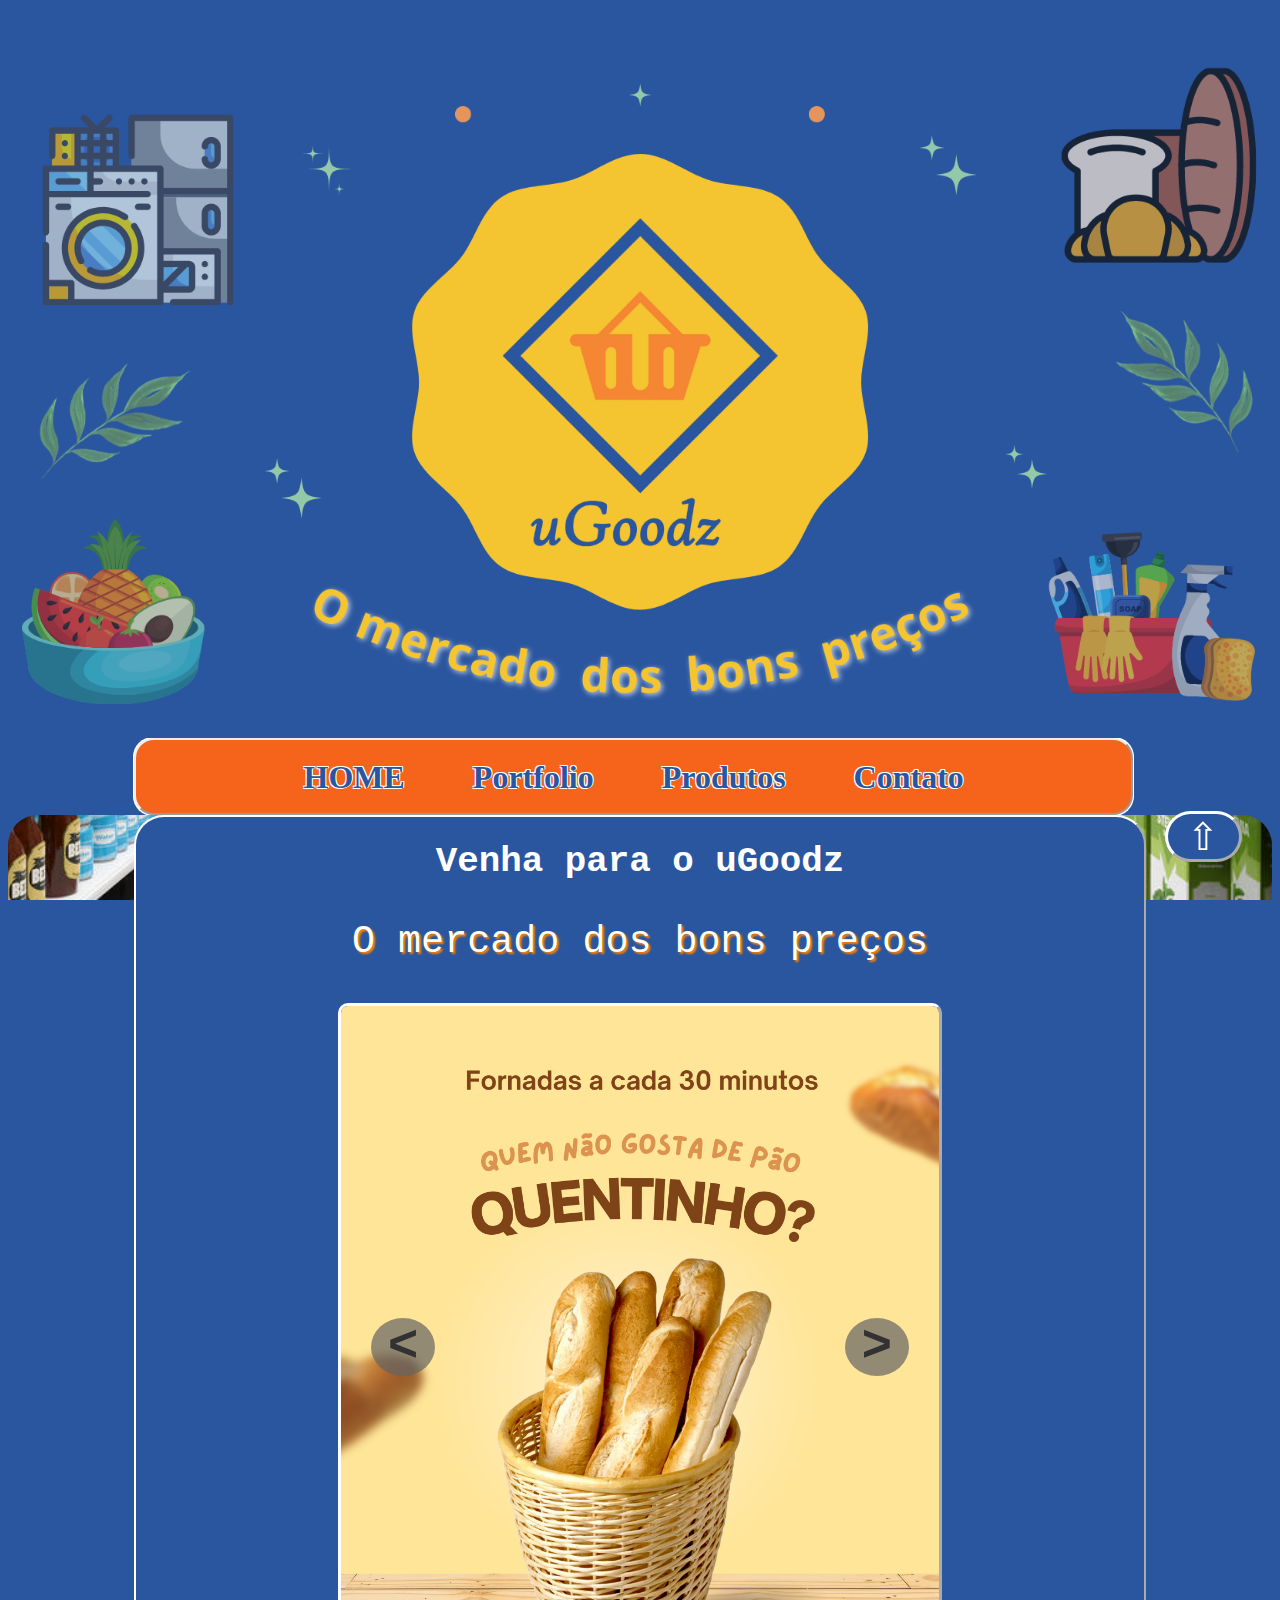
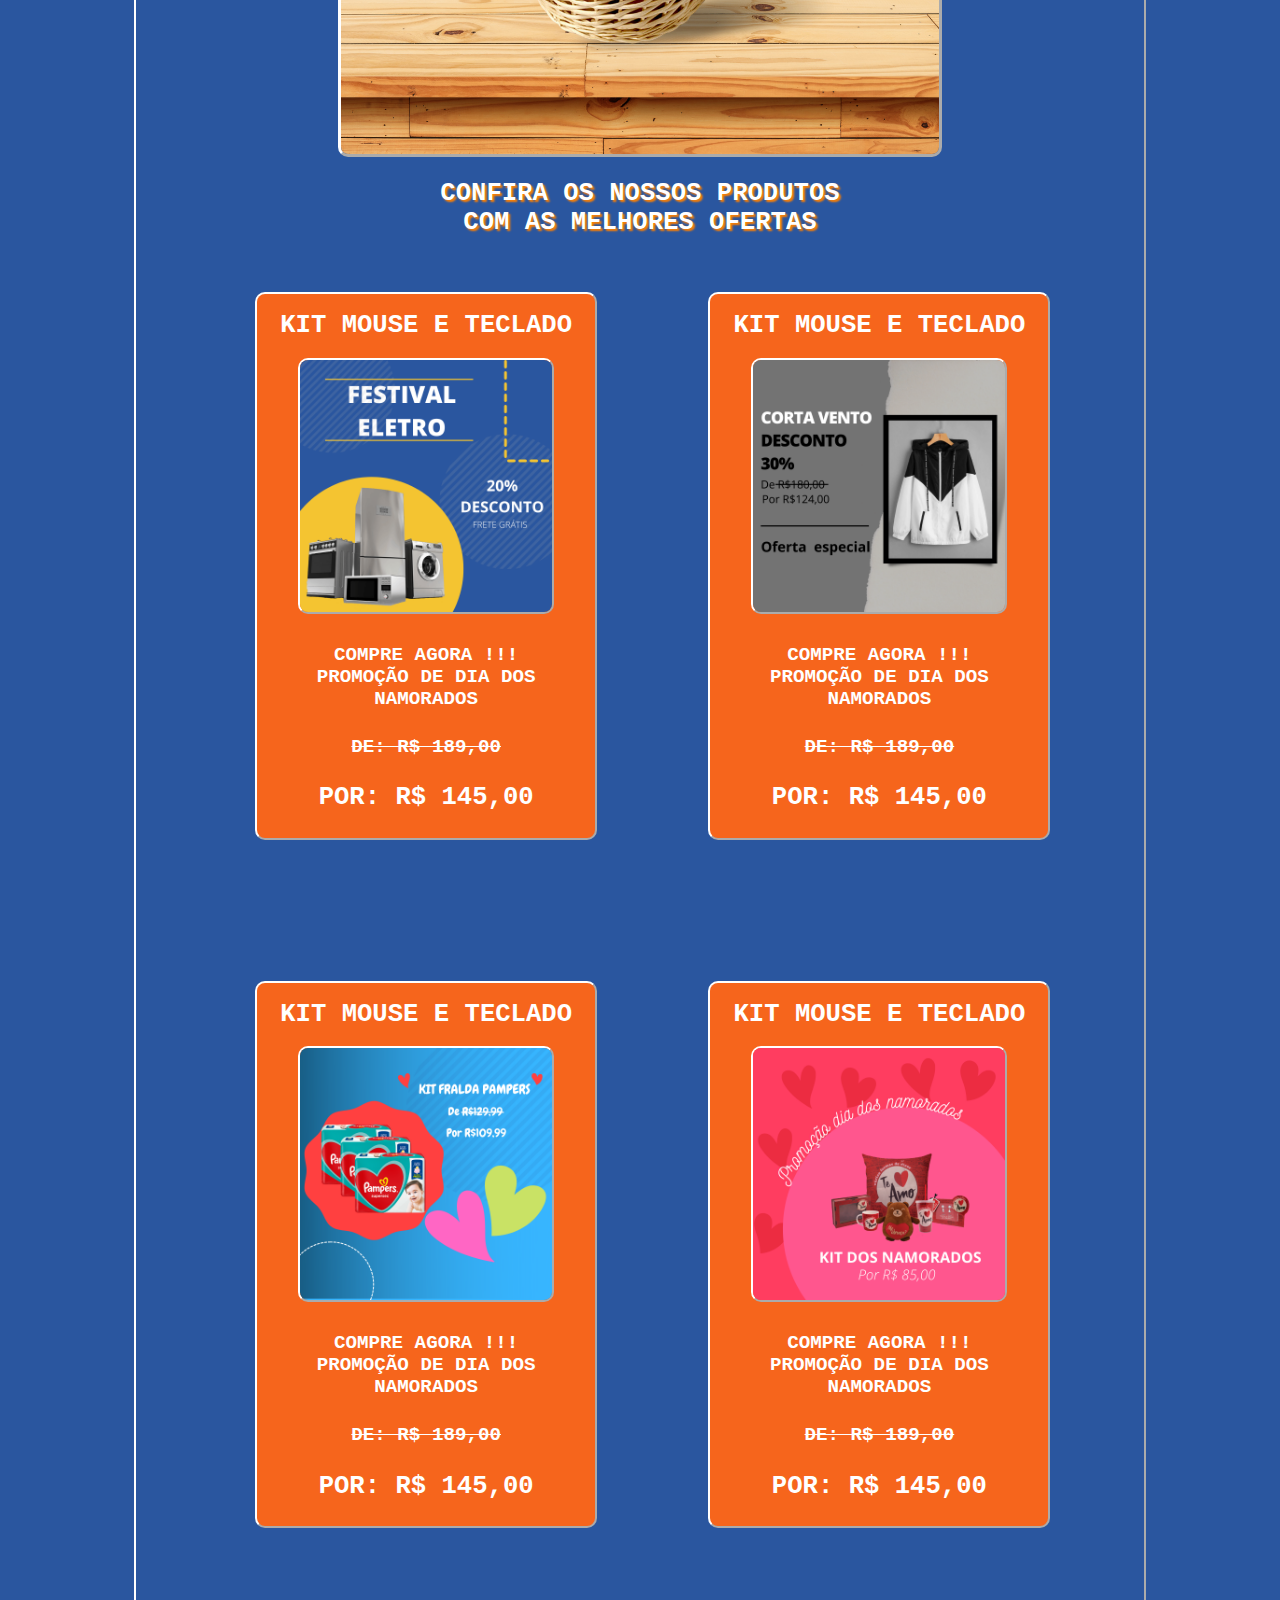
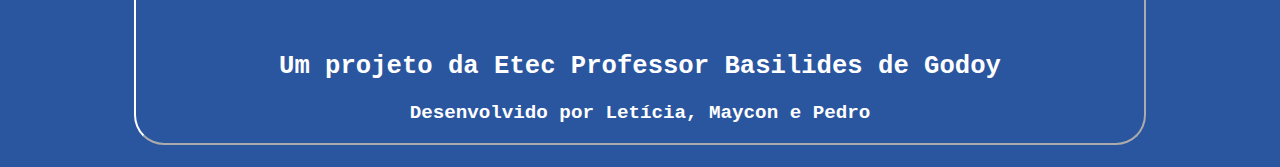
==== index.html @ 585c4851 "Add files via upload" ====
<!doctype HTML>
<html lang="pt-br">
	<head>
		<meta charset="utf-8"/>
		<meta name="author" content="Maycon"/>
		<meta name="viewport" content="width=device-width,height=device-height, initial-scale=1"/>
		<title>uGoodz</title>
		<link rel="stylesheet" type="text/css" href="Estilo.css">
		<link rel="shortcut icon" href="uGoodz Logo.png" type="image/x-icon">
		<script language="JavaScript">

			function abreMenu() 
			{
			  document.getElementById("menu-lateral").style.width = "30%";
			  document.getElementById("menu-lateral").style.border = "3px outset #ffffff";
			  document.getElementById("faixa").style.visibility = "hidden";
              document.getElementById("conteudo").style.opacity = "0.3";
              document.getElementById("fundo_site").style.opacity = "0.3";
              document.getElementById("menu-lateral").style.zIndex = "1";
              document.getElementById("botao").style.zIndex = "1";
			}
			
			function fechaMenu()
			{
			  document.getElementById("menu-lateral").style.width = "0%";
			  document.getElementById("menu-lateral").style.border = "";
			  document.getElementById("faixa").style.visibility = "visible";
              document.getElementById("conteudo").style.opacity = "1";
              document.getElementById("fundo_site").style.opacity = "1";
			}
		</script>
	</head>
	
	<body>
        <header>
            <span id="inicio">inicio</span>
            <img id="fundo_site" src="Fundo Site.png">
			<nav id="menu">
				<ul>
					<li><a href="index.html"><h5 id="home">HOME</h5></a></li>
					<li><a href="portfolio.html"><h5>Portfolio</h5></a></li>
                    <li><a href="produtos.html"><h5>Produtos</h5></a></li>
					<li><a href="contato.html"><h5>Contato</h5></a></li>
				</ul>
			</nav>
            <aside id="menu-lateral">
                <ul>
                    <li><a onclick="fechaMenu()" id="home" href="index.html">HOME</a></li><br/>
                    <li><a onclick="fechaMenu()" href="portfolio.html">Portfolio</a></li><br/>
                    <li><a onclick="fechaMenu()" href="produtos.html">Produtos</a></li><br/>
                    <li><a onclick="fechaMenu()" href="contato.html">Contato</a></li><br/>
                    <li><a href="javascript:void(0)" class="closebtn" onClick="fechaMenu()">&larr;</a></li>
                </ul>
            </aside>
		</header>
        <script language="JavaScript">
            var contador = 1;
            var tempo=5000;
            setInterval("Exibindo()",tempo);
          
            function Exibindo() 
            {
                if (contador==1)
                    {			
                        document.getElementById("conteudo").style.backgroundImage="url('Fundo1.jpg')";
                        contador++;
                    }
                else if (contador==2)
                    {
                        document.getElementById("conteudo").style.backgroundImage="url('Fundo2.jpg')";
                        contador++;
                    }
                else if (contador==3)
                    {
                        document.getElementById("conteudo").style.backgroundImage="url('Fundo3.jpg')";
                        contador=1;
                    }
            }

            var num = 1;
            var img1="Propaganda1.png";
            var img2="Propaganda2.png";
            var img3="Propaganda3.png";
            timer=7000;
            var chama=setInterval("Loop()",timer);
            
            function Loop()
            {
                document.images["slide"].src=eval("img"+num);
                
                if (num<3)
                num++;
                else
                num=1;
            }
            
            function Anterior()
            {
                
                if (num == 3)
                num=2;
                else if (num == 2)
                num=1;
                else
                num=3;
                    
                document.images["slide"].src=eval("img"+num);
                
                clearInterval(chama);
                chama=setInterval("Exibindo()",tempo);
            }
            
            function Proximo()
            {
                
                document.images["slide"].src=eval("img"+num);
                
                if (num<3)
                num++;
                else
                num=1;
                
                clearInterval(chama);
                chama=setInterval("Exibindo()",timer);
            }
        </script>
		
        <div id="conteudo" >
            <section id="meio">
                <article id="Propaganda">
                    <h1>Venha para o uGoodz</h1>
                    <p id="subtitulo">O mercado dos bons preços</p>
                    <img name="slide" id="slide" src="Propaganda1.png"/>
                    <p class="ante" onClick="Anterior()">&#60;</p>
	                <p class="prox" onClick="Proximo()">&#62;</p>
                </article>
                <article id="Promoção">
                    <h1 id="subtitulo">Confira os nossos produtos <br> com as melhores ofertas</h1>
                    <ul>
                        <li>
                            <section class="invisivel">
                                <h1>Kit Mouse e Teclado</h1>
                                <img src="Promoção1.png"/>
                                <h4>Compre agora !!!<br>Promoção de Dia dos Namorados</h4>
                                <h6>de: R$ 189,00</h6>
                                <h5>por: R$ 145,00</h5>
                            </section>
                        </li>
                        <li>
                            <section class="invisivel">
                                <h1>Kit Mouse e Teclado</h1>
                                <img src="Promoção2.png"/>
                                <h4>Compre agora !!!<br>Promoção de Dia dos Namorados</h4>
                                <h6>de: R$ 189,00</h6>
                                <h5>por: R$ 145,00</h5>
                            </section>
                        </li>
                    </ul>
                    <ul>
                        <li>
                            <section class="invisivel">
                                <h1>Kit Mouse e Teclado</h1>
                                <img src="Promoção3.png"/>
                                <h4>Compre agora !!!<br>Promoção de Dia dos Namorados</h4>
                                <h6>de: R$ 189,00</h6>
                                <h5>por: R$ 145,00</h5>
                            </section>
                        </li>
                        <li>
                            <section class="invisivel">
                                <h1>Kit Mouse e Teclado</h1>
                                <img src="Promoção4.png"/>
                                <h4>Compre agora !!!<br>Promoção de Dia dos Namorados</h4>
                                <h6>de: R$ 189,00</h6>
                                <h5>por: R$ 145,00</h5>
                            </section>
                        </li>
                    </ul>
                </article>
                <article>
                    <h2>Um projeto da Etec Professor Basilides de Godoy</h2>
                    <h3>Desenvolvido por Letícia, Maycon e Pedro</h3>
                </article>
            </section>
        </div>
        <a href="#inicio" id="botao">&#8679</a>
        <div id="faixa">
            <span id="botao-hamburg" onClick="abreMenu()">&#9776;</span>
            <a href="index.html"><img id="logo" src="Logo uGoodz.png"/></a>
        </div>
    </body>
</html>
---- Estilo.css ----
*
{
	box-sizing: border-box;
}
html
{
	scroll-behavior: smooth;
}
a 
{
	text-decoration: none;
}
body
{
    background-color: #2A569F;
	color: #ffffff;
	text-shadow: -1px -1px 0px #FFFFFF, -1px 1px 0px #FFF, 1px -1px 0px #FFFFFF 1px 0px 0px #FFFFFF;
}
#inicio
{
	margin-bottom: 5%;
	color: #2A569F;
}
header img
{
    display: none;
}
#menu
{
	visibility:hidden;
	width: 0px;
	height: 0px;
}
#menu-lateral 
{
	width:0%;
	line-height: 5vw;
	height: 100%;
	overflow-x: hidden;
	position:fixed;
	text-align:center;
	top:0;
	left:0;
	background-color:#2A569F;
	border-radius:10px;
	transition:0.5s;
	transition-duration:0.2s;
	transition-delay:0.1s;
	transition-timing-function:ease;
}
#menu-lateral li a
  {
	font-size: 3.5vw;
	font-family:'Franklin Gothic Medium', 'Arial Narrow', Arial, sans-serif;
	color: #ffffff;
  }
#menu-lateral li a:hover 
{
	transition-duration:0.2s;
	transition-delay:0.1s;
	transition-timing-function:ease;
	transition-property:all;
	border-radius:10px;
	color:#ffffff;
	text-shadow: 2px 2px 3px #F6641C;
}
#menu-lateral ul
{
	list-style:none;
	margin:0;
	padding: 1vw 0%;
}

#home
{
	font-size: 4vw;
	font-family:Impact, fantasy;
	text-shadow: -1px -1px 1px #F6641C, 1px 1px 1px #F6641C, 1px -1px 1px #F6641C,-1px 1px 1px #F6641C;;
}
#faixa
{
	visibility:visible;
	text-align: left;
	position: fixed;
	top: 0vw;
	left: 0vw;
	width: 100%;
	border-radius: 3px;
	background-color:#2A569F;
	border: 3px outset #ffffff;
	text-shadow: -1px -1px 0px #2A569F, -1px 1px 0px #2A569F, 1px -1px 0px #2A569F, 1px 0px 0px #2A569F;
}
#botao-hamburg
{
	position: absolute;
	top: 0;
	text-align: center;
	font-size:6vw;
	cursor:pointer;
	color: #ffffff;
	width: 10%;
	border-radius: 3px;
	background-color:#2A569F;
	text-shadow: -1px -1px 0px #2A569F, -1px 1px 0px #2A569F, 1px -1px 0px #2A569F, 1px 0px 0px #2A569F;
}
#botao-hamburg:hover
{
	color: #2A569F;
	/*background-color:#ffffff;*/
	text-shadow: -1px -1px 0px #ffffff, -1px 1px 0px #ffffff, 1px -1px 0px #ffffff, 1px 0px 0px #ffffff;;
	transition: 0.2s;
}
#logo
{
	width: 8vw;
	margin: 0 0 0 45%;
	padding: 0;
}
.closebtn 
{
	margin-left:0%;
	width: 100%;
}
#conteudo
{
    background-image: url("Fundo1.jpg");
	background-repeat:no-repeat;
	background-attachment: fixed;
	background-size: cover;
	background-position: center;
	border-radius: 30px;
    width: 100%;
    bottom: 0;
    padding: 0;
}
section
{
    width: 80%;
	border-radius: 30px;
    background-color: #2A569F;
    margin-left: 10%;
    border:2px outset #FFF;
    text-align: center;
    font-family:OCR A Std, monospace;
}
#maps
{
	position: absolute;
	margin: 89vw 0vw 0vw -49vw;
	font-size: 4vw;	
	padding: 0%;
	color: rgba(0,255,0,0);
}
#face
{
	position: absolute;
	margin: 89vw 0vw 0vw -38.7vw;
	font-size: 4vw;		
	padding: 0%;
	color: rgba(0,255,0,0);
}
#whats
{
	position: absolute;
	margin: 89vw 0vw 0vw -28.3vw;
	font-size: 4vw;		
	padding: 0%;
	color: rgba(0,255,0,0);
}
#insta
{
	position: absolute;
	margin: 89vw 0vw 0vw -18vw;
	font-size: 4vw;		
	padding: 0%;
	color: rgba(0,255,0,0);
}
.ante
{
left:17%;
top:60vw; 
}
.prox
{
left:67%;
top:60vw;
}
.ante, .prox
{
font-weight:bold;
font-size:4vw;
text-align:center;
position: absolute;
display:in-line;
width:5%;
color:rgb(50,50,50);
background-color:rgba(100, 100, 100, 0.575);
border-radius:50%;
}
.ante:hover, .prox:hover
{
background-color:rgba(40,40,40,0.7);
color:rgb(200,200,200);
cursor:pointer;
}
article h1
{
    font-size: 3.2vw;
    width: 50%;
    margin-left: 25%;
}
article p
{
    font-size: 2.8vw;
    width: 90%;
    margin-left: 5%;
}
article img
{
    border: 1px outset #FFF;
    border-radius: 10px;
}
article h2
{
    font-size: 2.5vw;
    width: 95%;
    margin-left: 2.5%;
}
article h3
{
    font-size: 2.2vw;
    width: 90%;
    margin-left: 5%;
}
#mapa
{
	width:80%;
	height: 40vw;
	border-radius: 30px;
}

#Redes ul
{
	list-style: none;
	display: inline-flex;
	margin: 2vw;
	padding: 0;
}
#Redes img
{
	width: 10vw;
	margin: 0 5vw;
	border:none;
	padding: 0;
}
#diferente
{
	font-size: 2.5vw;
	margin: 3vw 0 3vw 0vw;
}
#Categorias ul
{
	list-style: none;
	display: inline-flex;
	margin: 3vw;
	padding: 0;
}
#Categorias li
{
	margin: 1vw;
}
#Categorias img
{
	width: 10vw;
	margin: 0 5vw;
	border:none;
	padding: 0;
}
#Categorias p
{
	font-weight: bold;
	text-transform: uppercase;
}
.invisivel
{
	background-color:#2A569F;

}
#Promoção ul
{
	list-style: none;
	display: inline;
	margin: 3vw;
	padding: 0;
}
#Promoção li
{
	width: 80%;
	margin-left: 10%;
	margin-bottom: 5vw;
}
#Promoção section
{
	border-radius: 10px;
}
#Promoção h1
{
	font-size: 3.2vw;
	font-weight: bold;
	text-transform: uppercase;
    width: 80%;
    margin-left: 10%;
}
#Promoção h4
{
	font-size: 2.5vw;
	font-weight: bold;
	text-transform: uppercase;
    width: 90%;
    margin-left: 5%;
}
#Promoção h5
{
	margin: 2vw 0;
	padding: 0;
	font-size: 2.5vw;
	font-weight: bold;
	text-transform: uppercase;
}
#Promoção h6
{
	margin: 0;
	padding: 0;
	font-size: 2vw;
	font-weight: bold;
	text-transform: uppercase;
	text-decoration: line-through;
}
#Promoção img
{
	width: 30vw;
	margin: 0 0vw;
	border: 2px outset #ffffff;
	padding: 0;
}
#Cartao img
{
    width: 80%;
}
#Flyer img
{
    width: 80%;
}
#Propaganda img
{
    width: 80%;
}
#Sobre img
{
    width: 70%;
}
#botao
{
	visibility: hidden;
	position: fixed;
	bottom: 2vw;
	width: 9vw;
	right: 2vw;
	font-size:4.5vw;
	text-align: center;
	cursor: pointer;
	border-radius: 30px;
	background-color:#2A569F;
	color:#ffffff;
	border: 3px outset #ffffff;
	text-shadow: -1px -1px 0px #2A569F, -1px 1px 0px #2A569F, 1px -1px 0px #2A569F, 1px 0px 0px #2A569F;
}
#botao:hover
{
	color: #ffffff;
	border: 3px outset #ffffff;
    background-color:#ff8000;
	text-shadow: -1px -1px 0px #ff8000, -1px 1px 0px #ff8000, 1px -1px 0px #ff8000, 1px 0px 0px #ff8000;
	transition: 0.2s;
}

@media only screen and (min-width:700px)
{
#botao-hamburg
{
	visibility:hidden;
}
#faixa
{
	visibility:hidden;
}
header img
{
    display: block;
    width: 100%;
    left: 0;
    top: 0;
    margin-top: 0%;
}
#menu
{
	visibility:visible;
	background-color:#F6641C;
	width:79%;
	height: 6vw;
	padding-right:1.5vw; 
	padding-left:1.5vw; 
	margin-left: 10%;
	bottom:0px;
	left:0px;
	display: block;
	text-align:center;
	border-radius: 20px;
	border:2px outset;
	box-shadow: 1px 1px 0px #FFFFFF, -1px -1px 0px #FFFFFF, 1px -1px 0px #FFFFFF, -1px 1px 0px #FFFFFF;
}
#menu ul
{
	width:100%;
	padding: 0;
	padding-top: 0.5vw;
	margin: 0;
}
#menu li
{
	list-style:none;
	display:inline-flex;
	margin: 1vw 2.5vw;
}
#menu li a h5
{
	margin: 0px;
	color: #2A569F;
	text-shadow: -1px -1px 0px #ffffff, -1px 1px 0px #ffffff, 1px -1px 0px #ffffff, 1px 0px 0px #ffffff;
	cursor: pointer;
	font-family:Impact, fantasy;
	font-size: 2.5vw;
}
#menu li a h5:hover
{
	margin: 0px;
	color: #ffffff;
	text-shadow: -1px -1px 0px #2A569F, -1px 1px 0px #2A569F, 1px -1px 0px #2A569F, 1px 0px 0px #2A569F;
}
section
{
    width: 80%;
    margin-left: 10%;
    border-radius: 30px;
}
#maps
{
	position: absolute;
	margin: 73.5vw 0vw 0vw -40.4vw;
	font-size: 3vw;	
	padding: 0%;
	color: rgba(255,255,0,0);
}
#face
{
	position: absolute;
	margin: 73.5vw 0vw 0vw -31.8vw;
	font-size: 3vw;	
	padding: 0%;
	color: rgba(255,255,0,0);
}
#whats
{
	position: absolute;
	margin: 73.5vw 0vw 0vw -23.2vw;
	font-size: 3vw;	
	padding: 0%;
	color: rgba(255,255,0,0);
}
#insta
{
	position: absolute;
	margin: 73.5vw 0vw 0vw -14.7vw;
	font-size: 3vw;	
	padding: 0%;
	color: rgba(255,255,0,0);
}
.ante
{
left:24%;
top:99vw; 
}
.prox
{
left:61%;
top:99vw;
}
.ante, .prox
{
font-weight:bold;
font-size:4vw;
text-align:center;
position: absolute;
display:in-line;
width:5%;
color:rgb(50,50,50);
background-color:rgba(100,100,100,0.7);
border-radius:50%;
}
.ante:hover, .prox:hover
{
background-color:rgba(40,40,40,0.7);
color:rgb(200,200,200);
cursor:pointer;
}
article h1
{
    font-size: 2.8vw;
}
article p
{
    font-size: 2vw;
}
article img
{
    border: 3px outset #FFF;
    border-radius: 10px;
}
article h2
{
    font-size: 2vw;
}
article h3
{
    font-size: 1.5vw;
}
#Redes ul
{
	list-style: none;
	display: inline-flex;

}
#Redes img
{
	width: 8vw;
	margin: 0 5vw;
	border:none;
	padding: 0;
}
#diferente
{
	font-size: 2.0vw;
	margin: 2vw;
}
#mapa
{
	border-radius: 30px;
	width:70%;
	height: 30vw;
	border-radius: 30px;
}
#Propaganda img
{
    width: 60%;
}
#Sobre img
{
    width: 65%;
}
.invisivel
{
	background-color:#f6651c;
}
#Promoção ul
{
	width: 90%;
	list-style: none;
	display: inline-flex;
	margin: 3vw;
	padding: 0;
}
#Promoção li
{
	display: block;
	width: 100%;
	margin-left: 2vw;
}
#Promoção h1
{
	font-size: 2vw;
	font-weight: bold;
	text-transform: uppercase;
    width: 90%;
    margin-left: 5%;
}
#Promoção h4
{
	font-size: 1.5vw;
	font-weight: bold;
	text-transform: uppercase;
    width: 98%;
    margin-left: 1%;
}
#Promoção h5
{
	margin: 2vw 0;
	padding: 0;
	font-size: 2vw;
	font-weight: bold;
	text-transform: uppercase;
}
#Promoção h6
{
	margin: 0;
	padding: 0;
	font-size: 1.5vw;
	font-weight: bold;
	text-transform: uppercase;
	text-decoration: line-through;
}
#Promoção img
{
	width: 20vw;
	margin: 0 0vw;
	border: 2px outset #ffffff;
	padding: 0;
}
#subtitulo
{
	font-size: 3vw;
	text-shadow: 2px 2px 2px #ff8000;
}
#Cartao img
{
    width: 50%;
}
#Flyer img
{
    width: 50%;
}
#botao
{
	visibility: visible;
	position: fixed;
	bottom: 3vw;
	width: 6vw;
	right: 3vw;
	font-size:3vw;
}
}
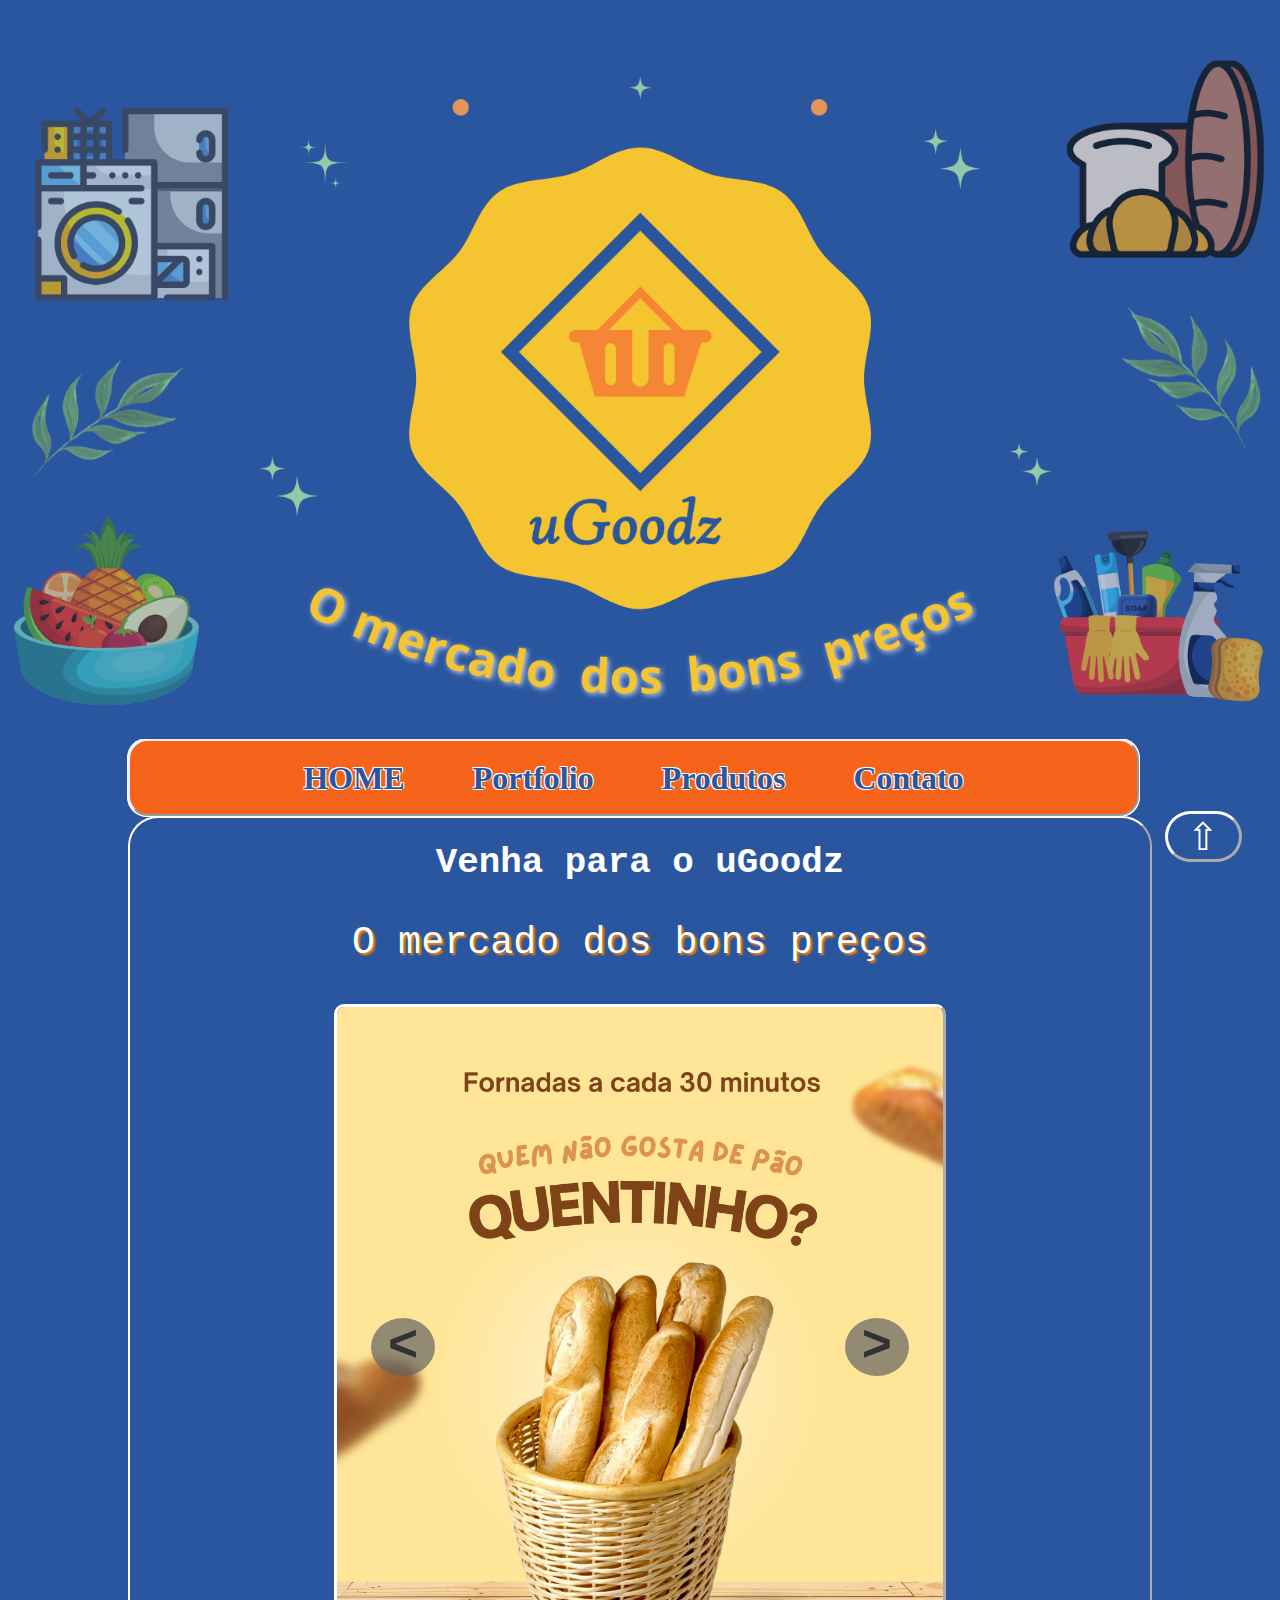
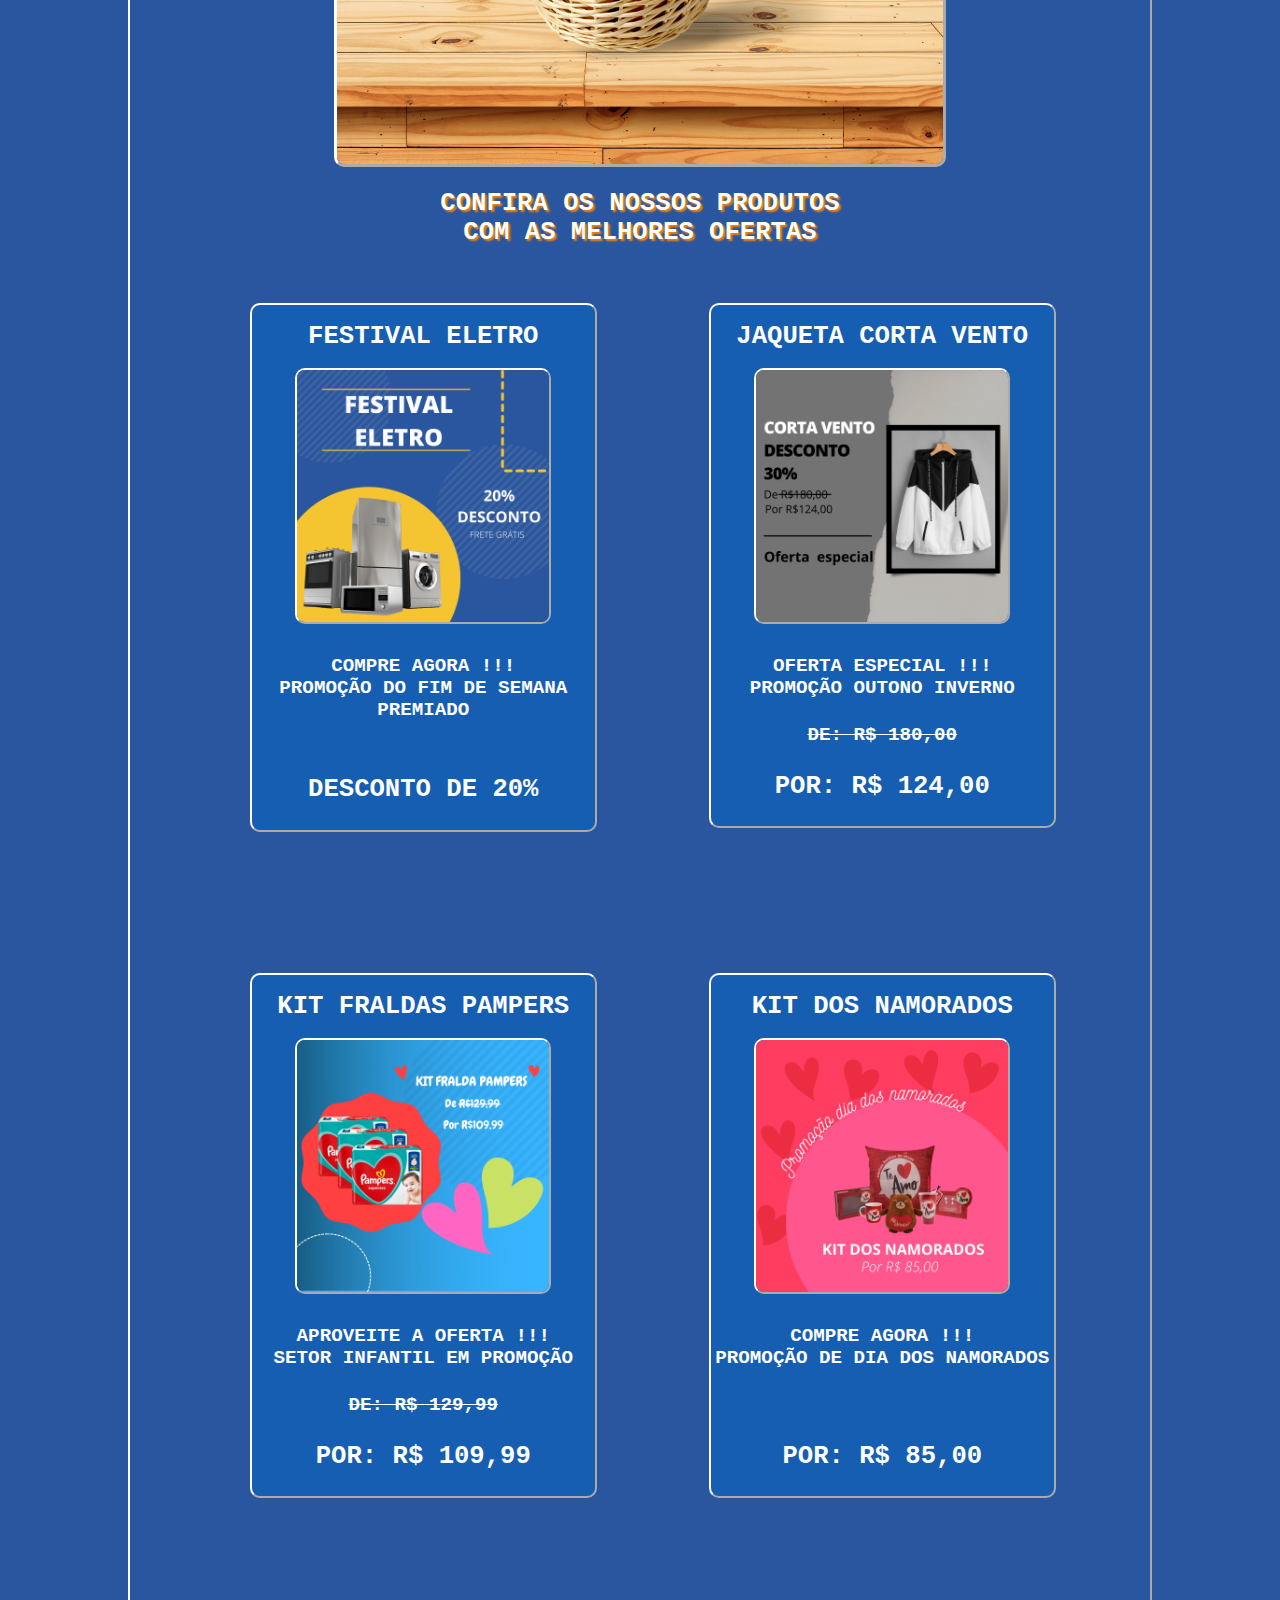
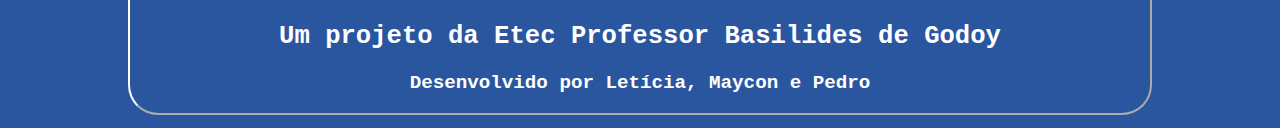
==== commit 57638d54: "Update index.html" ====
--- a/index.html
+++ b/index.html
@@ -139,40 +139,40 @@
                     <ul>
                         <li>
                             <section class="invisivel">
-                                <h1>Kit Mouse e Teclado</h1>
+                                <h1>Festival Eletro</h1>
                                 <img src="Promoção1.png"/>
-                                <h4>Compre agora !!!<br>Promoção de Dia dos Namorados</h4>
-                                <h6>de: R$ 189,00</h6>
-                                <h5>por: R$ 145,00</h5>
+                                <h4>Compre agora !!!<br>Promoção do fim de semana premiado</h4>
+                                <h6></h6>
+                                <h5><br>DESCONTO DE 20%</h5>
                             </section>
                         </li>
                         <li>
                             <section class="invisivel">
-                                <h1>Kit Mouse e Teclado</h1>
+                                <h1>Jaqueta Corta Vento</h1>
                                 <img src="Promoção2.png"/>
-                                <h4>Compre agora !!!<br>Promoção de Dia dos Namorados</h4>
-                                <h6>de: R$ 189,00</h6>
-                                <h5>por: R$ 145,00</h5>
+                                <h4>Oferta Especial !!!<br>Promoção Outono Inverno</h4>
+                                <h6>de: R$ 180,00</h6>
+                                <h5>por: R$ 124,00</h5>
                             </section>
                         </li>
                     </ul>
                     <ul>
                         <li>
                             <section class="invisivel">
-                                <h1>Kit Mouse e Teclado</h1>
+                                <h1>Kit Fraldas Pampers</h1>
                                 <img src="Promoção3.png"/>
-                                <h4>Compre agora !!!<br>Promoção de Dia dos Namorados</h4>
-                                <h6>de: R$ 189,00</h6>
-                                <h5>por: R$ 145,00</h5>
+                                <h4>Aproveite a Oferta !!!<br>Setor Infantil em promoção</h4>
+                                <h6>de: R$ 129,99</h6>
+                                <h5>por: R$ 109,99</h5>
                             </section>
                         </li>
                         <li>
                             <section class="invisivel">
-                                <h1>Kit Mouse e Teclado</h1>
+                                <h1>Kit dos Namorados</h1>
                                 <img src="Promoção4.png"/>
                                 <h4>Compre agora !!!<br>Promoção de Dia dos Namorados</h4>
-                                <h6>de: R$ 189,00</h6>
-                                <h5>por: R$ 145,00</h5>
+                                <h6><br></h6>
+                                <h5>por: R$ 85,00</h5>
                             </section>
                         </li>
                     </ul>
@@ -189,4 +189,4 @@
             <a href="index.html"><img id="logo" src="Logo uGoodz.png"/></a>
         </div>
     </body>
-</html>+</html>
--- a/Estilo.css
+++ b/Estilo.css
@@ -14,6 +14,7 @@
 {
     background-color: #2A569F;
 	color: #ffffff;
+	margin: 0;
 	text-shadow: -1px -1px 0px #FFFFFF, -1px 1px 0px #FFF, 1px -1px 0px #FFFFFF 1px 0px 0px #FFFFFF;
 }
 #inicio
@@ -126,9 +127,8 @@
     background-image: url("Fundo1.jpg");
 	background-repeat:no-repeat;
 	background-attachment: fixed;
-	background-size: cover;
+	background-size: 100%;
 	background-position: center;
-	border-radius: 30px;
     width: 100%;
     bottom: 0;
     padding: 0;
@@ -283,7 +283,7 @@
 }
 .invisivel
 {
-	background-color:#2A569F;
+	background-color:#165eb1;
 
 }
 #Promoção ul
@@ -569,7 +569,7 @@
 }
 .invisivel
 {
-	background-color:#f6651c;
+	background-color:#165eb1;
 }
 #Promoção ul
 {
@@ -647,4 +647,4 @@
 	right: 3vw;
 	font-size:3vw;
 }
-}+}
